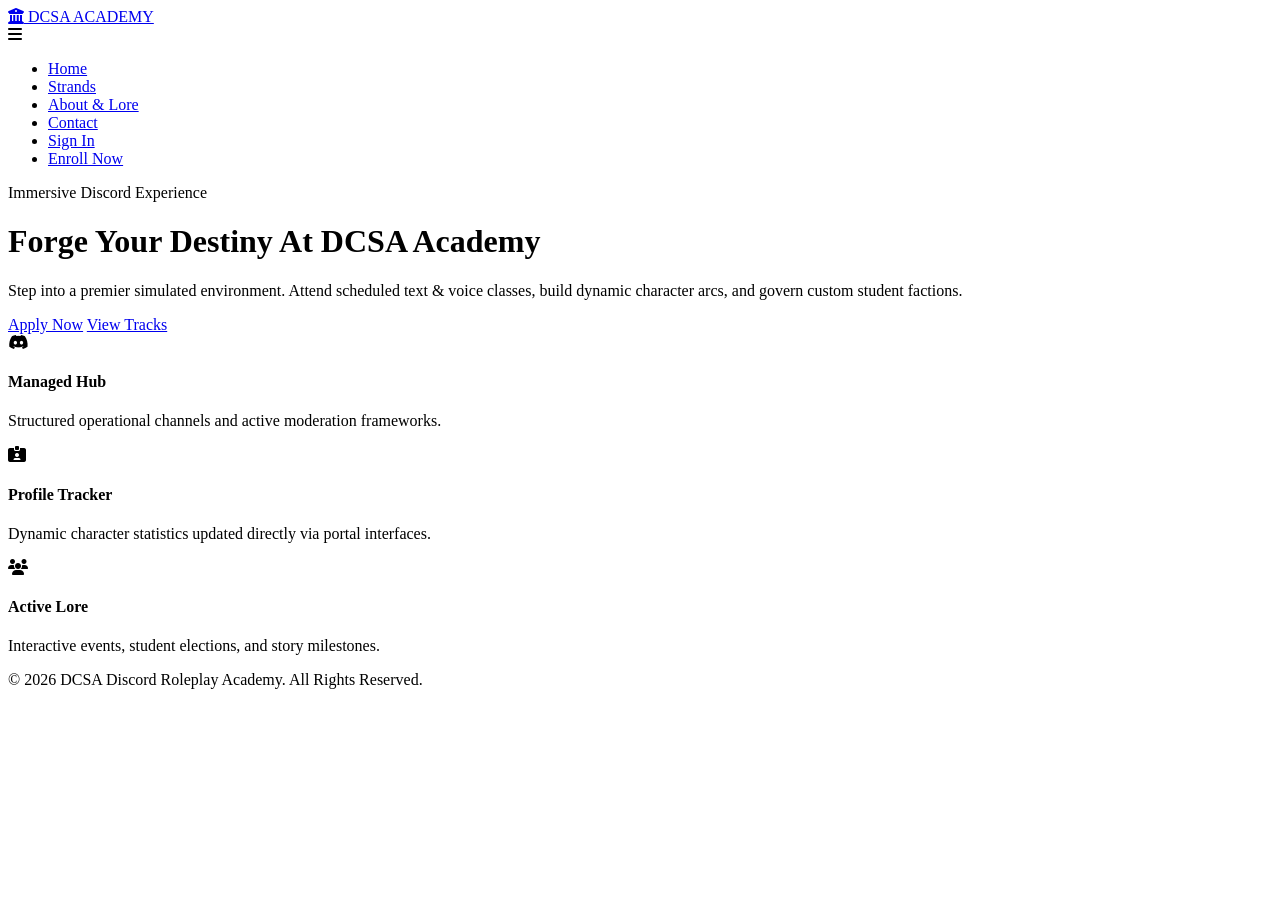
==== index.html @ 33c0f265 "Add files via upload" ====
<!DOCTYPE html>
<html lang="en">
<head>
    <meta charset="UTF-8">
    <meta name="viewport" content="width=device-width, initial-scale=1.0">
    <title>DCSA Academy - Home</title>
    <!-- CSS Dependencies -->
    <link href="https://fonts.googleapis.com/css2?family=Oswald:wght=500;700&family=Poppins:wght=400;500;600;700&display=swap" rel="stylesheet">
    <link rel="stylesheet" href="https://cdnjs.cloudflare.com/ajax/libs/font-awesome/6.4.0/css/all.min.css">
    <link rel="stylesheet" href="css/style.css">
</head>
<body>

    <!-- SHARED NAVIGATION TERMINAL BANNER -->
    <nav class="navbar">
        <a href="index.html" class="nav-logo"><i class="fa-solid fa-building-columns"></i> DCSA ACADEMY</a>
        <div class="menu-toggle" id="menuToggle"><i class="fa-solid fa-bars"></i></div>
        <ul class="nav-links" id="navLinks">
            <li><a href="index.html">Home</a></li>
            <li><a href="strands.html">Strands</a></li>
            <li><a href="about.html">About & Lore</a></li>
            <li><a href="contact.html">Contact</a></li>
            <li><a href="login.html">Sign In</a></li>
            <li><a href="register.html" class="nav-btn">Enroll Now</a></li>
        </ul>
    </nav>

    <!-- CONTENT DISPLAY -->
    <header class="hero-banner">
        <div class="hero-content">
            <div class="hero-badge">Immersive Discord Experience</div>
            <h1 class="hero-title">Forge Your Destiny <span>At DCSA Academy</span></h1>
            <p class="hero-desc">Step into a premier simulated environment. Attend scheduled text & voice classes, build dynamic character arcs, and govern custom student factions.</p>
            <div class="hero-actions">
                <a href="register.html" class="btn-primary">Apply Now</a>
                <a href="strands.html" class="btn-secondary">View Tracks</a>
            </div>
        </div>
    </header>

    <section class="features-strip">
        <div class="feature-item">
            <i class="fa-brands fa-discord"></i>
            <h4>Managed Hub</h4>
            <p>Structured operational channels and active moderation frameworks.</p>
        </div>
        <div class="feature-item">
            <i class="fa-solid fa-id-card-clip"></i>
            <h4>Profile Tracker</h4>
            <p>Dynamic character statistics updated directly via portal interfaces.</p>
        </div>
        <div class="feature-item">
            <i class="fa-solid fa-users"></i>
            <h4>Active Lore</h4>
            <p>Interactive events, student elections, and story milestones.</p>
        </div>
    </section>

    <footer class="global-footer">
        <p>&copy; 2026 DCSA Discord Roleplay Academy. All Rights Reserved.</p>
    </footer>

    <!-- JS Engine -->
    <script src="js/main.js" defer></script>
</body>
</html>
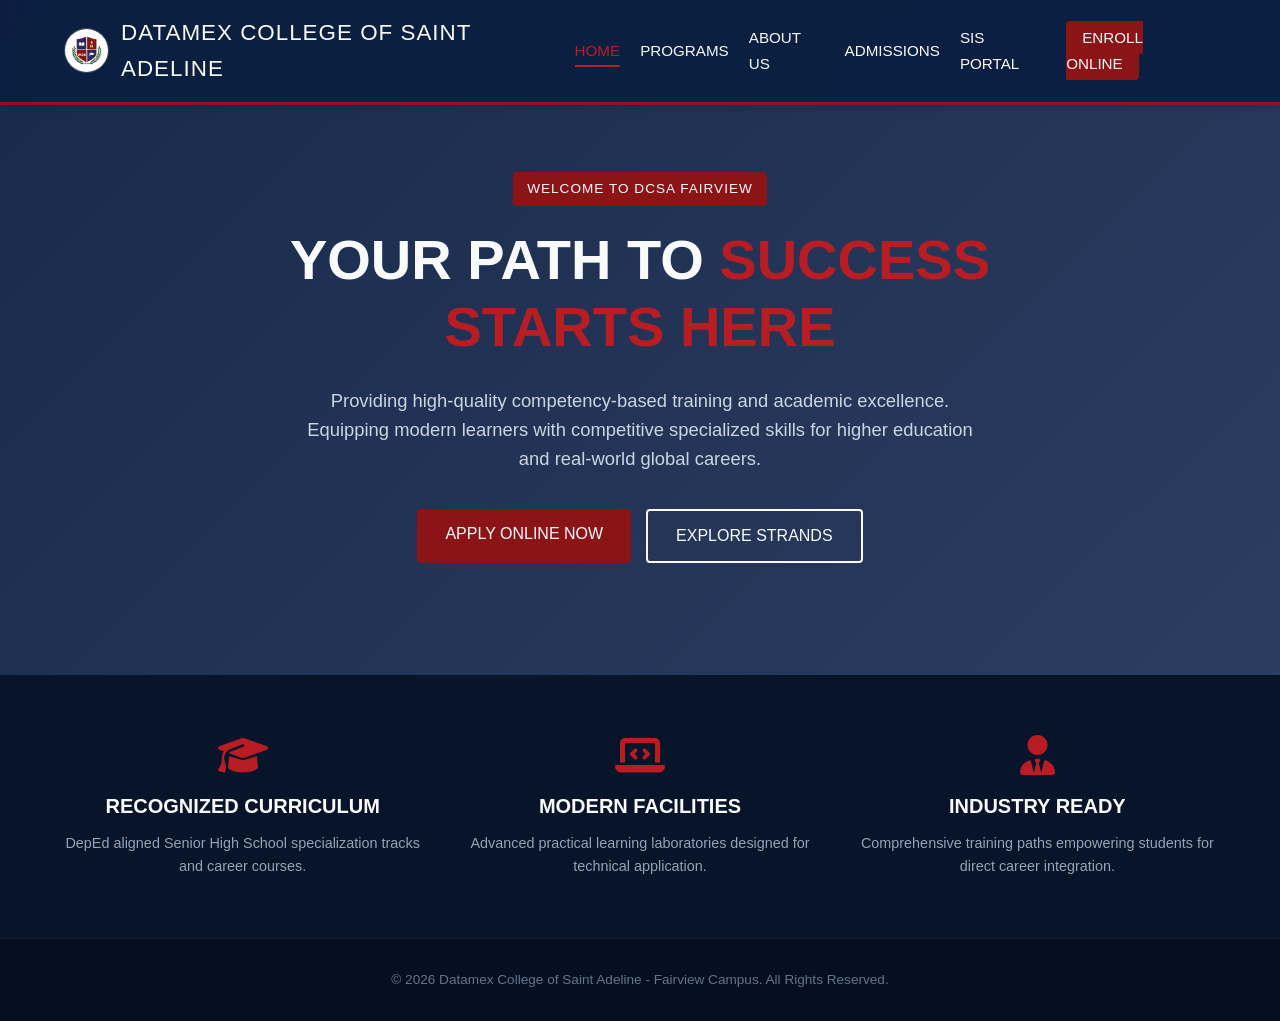
==== commit 8bea51e2: "Add files via upload" ====
--- a/index.html
+++ b/index.html
@@ -3,64 +3,65 @@
 <head>
     <meta charset="UTF-8">
     <meta name="viewport" content="width=device-width, initial-scale=1.0">
-    <title>DCSA Academy - Home</title>
-    <!-- CSS Dependencies -->
+    <title>Datamex College of Saint Adeline - Home</title>
     <link href="https://fonts.googleapis.com/css2?family=Oswald:wght=500;700&family=Poppins:wght=400;500;600;700&display=swap" rel="stylesheet">
     <link rel="stylesheet" href="https://cdnjs.cloudflare.com/ajax/libs/font-awesome/6.4.0/css/all.min.css">
     <link rel="stylesheet" href="css/style.css">
 </head>
 <body>
 
-    <!-- SHARED NAVIGATION TERMINAL BANNER -->
+    <!-- INSTITUTIONAL NAVIGATION HEADER -->
     <nav class="navbar">
-        <a href="index.html" class="nav-logo"><i class="fa-solid fa-building-columns"></i> DCSA ACADEMY</a>
+        <a href="index.html" class="nav-logo">
+            <img src="assets/logo.jpg" alt="Datamex College of Saint Adeline Logo">
+            <span>DATAMEX COLLEGE OF SAINT ADELINE</span>
+        </a>
         <div class="menu-toggle" id="menuToggle"><i class="fa-solid fa-bars"></i></div>
         <ul class="nav-links" id="navLinks">
             <li><a href="index.html">Home</a></li>
-            <li><a href="strands.html">Strands</a></li>
-            <li><a href="about.html">About & Lore</a></li>
-            <li><a href="contact.html">Contact</a></li>
-            <li><a href="login.html">Sign In</a></li>
-            <li><a href="register.html" class="nav-btn">Enroll Now</a></li>
+            <li><a href="strands.html">Programs</a></li>
+            <li><a href="about.html">About Us</a></li>
+            <li><a href="contact.html">Admissions</a></li>
+            <li><a href="login.html">SIS Portal</a></li>
+            <li><a href="register.html" class="nav-btn">Enroll Online</a></li>
         </ul>
     </nav>
 
-    <!-- CONTENT DISPLAY -->
+    <!-- BRANDED LANDING HERO -->
     <header class="hero-banner">
         <div class="hero-content">
-            <div class="hero-badge">Immersive Discord Experience</div>
-            <h1 class="hero-title">Forge Your Destiny <span>At DCSA Academy</span></h1>
-            <p class="hero-desc">Step into a premier simulated environment. Attend scheduled text & voice classes, build dynamic character arcs, and govern custom student factions.</p>
+            <div class="hero-badge">Welcome to DCSA Fairview</div>
+            <h1 class="hero-title">Your Path To <span>Success Starts Here</span></h1>
+            <p class="hero-desc">Providing high-quality competency-based training and academic excellence. Equipping modern learners with competitive specialized skills for higher education and real-world global careers.</p>
             <div class="hero-actions">
-                <a href="register.html" class="btn-primary">Apply Now</a>
-                <a href="strands.html" class="btn-secondary">View Tracks</a>
+                <a href="register.html" class="btn-primary">Apply Online Now</a>
+                <a href="strands.html" class="btn-secondary">Explore Strands</a>
             </div>
         </div>
     </header>
 
     <section class="features-strip">
         <div class="feature-item">
-            <i class="fa-brands fa-discord"></i>
-            <h4>Managed Hub</h4>
-            <p>Structured operational channels and active moderation frameworks.</p>
+            <i class="fa-solid fa-graduation-cap"></i>
+            <h4>Recognized Curriculum</h4>
+            <p>DepEd aligned Senior High School specialization tracks and career courses.</p>
         </div>
         <div class="feature-item">
-            <i class="fa-solid fa-id-card-clip"></i>
-            <h4>Profile Tracker</h4>
-            <p>Dynamic character statistics updated directly via portal interfaces.</p>
+            <i class="fa-solid fa-laptop-code"></i>
+            <h4>Modern Facilities</h4>
+            <p>Advanced practical learning laboratories designed for technical application.</p>
         </div>
         <div class="feature-item">
-            <i class="fa-solid fa-users"></i>
-            <h4>Active Lore</h4>
-            <p>Interactive events, student elections, and story milestones.</p>
+            <i class="fa-solid fa-user-tie"></i>
+            <h4>Industry Ready</h4>
+            <p>Comprehensive training paths empowering students for direct career integration.</p>
         </div>
     </section>
 
     <footer class="global-footer">
-        <p>&copy; 2026 DCSA Discord Roleplay Academy. All Rights Reserved.</p>
+        <p>&copy; 2026 Datamex College of Saint Adeline - Fairview Campus. All Rights Reserved.</p>
     </footer>
 
-    <!-- JS Engine -->
     <script src="js/main.js" defer></script>
 </body>
 </html>
--- a/css/style.css
+++ b/css/style.css
@@ -0,0 +1,950 @@
+/* ==========================================================================
+   1. DESIGN SYSTEM VARIABLES & RESET
+   ========================================================================== */
+:root {
+    --deep-blue: #0c1f42;
+    --crimson-red: #8b1416;
+    --bright-red: #b81d24;
+    --text-dark: #1e293b;
+    --text-light: #f8fafc;
+    --muted-gray: #64748b;
+    --card-bg: #ffffff;
+    --bg-light: #f8fafc;
+    --font-primary: 'Poppins', sans-serif;
+    --font-display: 'Oswald', sans-serif;
+    --transition: all 0.3s cubic-bezier(0.4, 0, 0.2, 1);
+    --shadow: 0 4px 6px -1px rgba(0, 0, 0, 0.1);
+    --shadow-lg: 0 10px 25px -5px rgba(0, 0, 0, 0.1);
+}
+
+* {
+    margin: 0;
+    padding: 0;
+    box-sizing: border-box;
+}
+
+body {
+    font-family: var(--font-primary);
+    background-color: var(--bg-light);
+    color: var(--text-dark);
+    line-height: 1.6;
+    overflow-x: hidden;
+}
+
+/* ==========================================================================
+   2. UNIFORM INSTITUTIONAL NAVBAR
+   ========================================================================== */
+.navbar {
+    position: fixed;
+    top: 0;
+    left: 0;
+    width: 100%;
+    background: rgba(12, 31, 66, 0.98);
+    backdrop-filter: blur(8px);
+    border-bottom: 3px solid var(--crimson-red);
+    padding: 15px 5%;
+    display: flex;
+    justify-content: space-between;
+    align-items: center;
+    z-index: 1000;
+    box-shadow: var(--shadow);
+}
+
+.nav-logo {
+    display: flex;
+    align-items: center;
+    gap: 12px;
+    text-decoration: none;
+    color: var(--text-light);
+    font-family: var(--font-display);
+    font-size: 1.4rem;
+    letter-spacing: 1px;
+}
+
+.nav-logo img {
+    height: 45px;
+    width: 45px;
+    object-fit: contain;
+    border-radius: 50%;
+    border: 1.5px solid rgba(255, 255, 255, 0.2);
+    transition: var(--transition);
+}
+
+.nav-logo:hover img {
+    transform: scale(1.05);
+}
+
+.nav-links {
+    display: flex;
+    list-style: none;
+    gap: 20px;
+    align-items: center;
+}
+
+.nav-links a {
+    text-decoration: none;
+    color: var(--text-light);
+    font-family: var(--font-display);
+    text-transform: uppercase;
+    font-size: 0.95rem;
+    padding: 6px 0;
+    border-bottom: 2px solid transparent;
+    transition: var(--transition);
+}
+
+.nav-links a:hover, 
+.nav-links a.active {
+    color: var(--bright-red);
+    border-bottom-color: var(--bright-red);
+}
+
+.nav-links .nav-btn {
+    background: var(--crimson-red);
+    padding: 8px 16px;
+    border-radius: 4px;
+    border-bottom: none;
+}
+
+.nav-links .nav-btn:hover {
+    background: var(--text-light);
+    color: var(--deep-blue);
+}
+
+.menu-toggle {
+    display: none;
+    color: var(--text-light);
+    font-size: 1.5rem;
+    cursor: pointer;
+}
+
+/* ==========================================================================
+   3. HERO BANNER & HOMEPAGE COMPONENTS
+   ========================================================================== */
+.hero-banner {
+    position: relative;
+    padding: 160px 5% 100px 5%;
+    min-height: 75vh;
+    display: flex;
+    align-items: center;
+    justify-content: center;
+    text-align: center;
+    background: linear-gradient(135deg, rgba(12, 31, 66, 0.95) 0%, rgba(22, 40, 80, 0.9) 100%);
+    color: var(--text-light);
+}
+
+.hero-content {
+    max-width: 850px;
+    width: 100%;
+}
+
+.hero-badge {
+    background: var(--crimson-red);
+    padding: 6px 14px;
+    font-family: var(--font-display);
+    text-transform: uppercase;
+    font-size: 0.85rem;
+    letter-spacing: 1px;
+    border-radius: 4px;
+    display: inline-block;
+    margin-bottom: 20px;
+}
+
+.hero-title {
+    font-family: var(--font-display);
+    font-size: clamp(2.2rem, 5vw, 3.5rem);
+    text-transform: uppercase;
+    line-height: 1.2;
+    margin-bottom: 25px;
+}
+
+.hero-title span {
+    color: var(--bright-red);
+}
+
+.hero-desc {
+    font-size: clamp(1rem, 2vw, 1.15rem);
+    color: #cbd5e1;
+    margin-bottom: 35px;
+    max-width: 700px;
+    margin-left: auto;
+    margin-right: auto;
+}
+
+.hero-actions {
+    display: flex;
+    flex-wrap: wrap;
+    justify-content: center;
+    gap: 15px;
+}
+
+.btn-primary, .btn-secondary {
+    padding: 12px 28px;
+    font-family: var(--font-display);
+    font-size: 1rem;
+    text-transform: uppercase;
+    text-decoration: none;
+    border-radius: 4px;
+    transition: var(--transition);
+    display: inline-block;
+}
+
+.btn-primary {
+    background: var(--crimson-red);
+    color: var(--text-light);
+}
+
+.btn-primary:hover {
+    background: var(--text-light);
+    color: var(--deep-blue);
+}
+
+.btn-secondary {
+    border: 2px solid var(--text-light);
+    color: var(--text-light);
+}
+
+.btn-secondary:hover {
+    background: rgba(255, 255, 255, 0.1);
+}
+
+.features-strip {
+    background: #081429;
+    padding: 60px 5%;
+    display: grid;
+    grid-template-columns: repeat(auto-fit, minmax(260px, 1fr));
+    gap: 40px;
+    text-align: center;
+    color: var(--text-light);
+}
+
+.feature-item i {
+    font-size: 2.5rem;
+    color: var(--bright-red);
+    margin-bottom: 15px;
+}
+
+.feature-item h4 {
+    font-family: var(--font-display);
+    text-transform: uppercase;
+    font-size: 1.25rem;
+    margin-bottom: 10px;
+}
+
+.feature-item p {
+    color: #94a3b8;
+    font-size: 0.9rem;
+}
+
+/* ==========================================================================
+   4. CONTENT PAGE CONTAINERS & ACADEMIC CARDS
+   ========================================================================== */
+.page-container {
+    max-width: 1100px;
+    margin: 0 auto;
+    padding: 140px 5% 60px 5%;
+}
+
+.dark-theme-page {
+    background-color: var(--deep-blue);
+    color: var(--text-light);
+}
+
+.section-header {
+    text-align: center;
+    margin-bottom: 50px;
+}
+
+.section-header h1 {
+    font-family: var(--font-display);
+    font-size: clamp(2.2rem, 4vw, 3rem);
+    text-transform: uppercase;
+    color: var(--deep-blue);
+}
+
+.dark-theme-page .section-header h1 {
+    color: var(--text-light);
+}
+
+.section-header h1 span {
+    color: var(--bright-red);
+}
+
+.section-header p {
+    color: var(--muted-gray);
+    margin-top: 8px;
+    font-size: 1.05rem;
+}
+
+.dark-theme-page .section-header p {
+    color: #cbd5e1;
+}
+
+/* Academic Strands Layout */
+.strands-stack {
+    display: flex;
+    flex-direction: column;
+    gap: 25px;
+}
+
+.strand-card {
+    background: var(--card-bg);
+    border-left: 5px solid var(--deep-blue);
+    padding: 30px;
+    border-radius: 4px;
+    box-shadow: var(--shadow);
+    display: flex;
+    gap: 25px;
+    align-items: flex-start;
+    transition: var(--transition);
+}
+
+.strand-card:hover {
+    transform: translateY(-2px);
+    border-left-color: var(--bright-red);
+    box-shadow: var(--shadow-lg);
+}
+
+.strand-icon-wrapper {
+    font-size: 2.5rem;
+    color: var(--crimson-red);
+    min-width: 60px;
+}
+
+.strand-details h3 {
+    font-family: var(--font-display);
+    font-size: 1.6rem;
+    text-transform: uppercase;
+    color: var(--deep-blue);
+}
+
+.strand-meta {
+    font-size: 0.85rem;
+    font-weight: 600;
+    color: var(--bright-red);
+    text-transform: uppercase;
+    margin-bottom: 8px;
+    letter-spacing: 0.5px;
+}
+
+.strand-details p {
+    color: #475569;
+    font-size: 0.95rem;
+}
+
+/* About Us Layout Profiles */
+.lore-wrapper {
+    max-width: 850px;
+    margin: 0 auto;
+}
+
+.lore-paragraph {
+    margin-bottom: 25px;
+    font-size: 1.1rem;
+    color: #cbd5e1;
+    text-align: justify;
+}
+
+.lore-card {
+    background: rgba(255, 255, 255, 0.05);
+    border-left: 4px solid var(--bright-red);
+    padding: 25px;
+    margin-top: 30px;
+    border-radius: 0 4px 4px 0;
+}
+
+.lore-card h4 {
+    font-family: var(--font-display);
+    text-transform: uppercase;
+    font-size: 1.3rem;
+    margin-bottom: 12px;
+    color: var(--text-light);
+}
+
+.lore-card p {
+    color: #cbd5e1;
+    font-size: 0.95rem;
+}
+
+/* ==========================================================================
+   5. REGISTRATION FORMS & SIS PORTAL INTERFACES
+   ========================================================================== */
+.form-view-wrapper {
+    min-height: 100vh;
+    display: flex;
+    justify-content: center;
+    align-items: center;
+    padding: 120px 5% 60px 5%;
+    background: #f1f5f9;
+}
+
+.form-panel {
+    background: var(--card-bg);
+    width: 100%;
+    max-width: 500px;
+    padding: 40px 35px;
+    border-radius: 6px;
+    box-shadow: var(--shadow-lg);
+    border-top: 6px solid var(--crimson-red);
+}
+
+.form-panel h2 {
+    font-family: var(--font-display);
+    font-size: 2.2rem;
+    text-transform: uppercase;
+    text-align: center;
+    color: var(--deep-blue);
+    margin-bottom: 5px;
+}
+
+.form-panel .panel-sub {
+    font-size: 0.9rem;
+    color: var(--muted-gray);
+    text-align: center;
+    margin-bottom: 30px;
+}
+
+.form-group {
+    margin-bottom: 20px;
+}
+
+.form-group label {
+    display: block;
+    font-family: var(--font-display);
+    text-transform: uppercase;
+    font-size: 0.85rem;
+    margin-bottom: 6px;
+    color: var(--deep-blue);
+    letter-spacing: 0.5px;
+}
+
+.input-container {
+    position: relative;
+}
+
+.input-container i {
+    position: absolute;
+    left: 14px;
+    top: 50%;
+    transform: translateY(-50%);
+    color: var(--muted-gray);
+}
+
+.input-container input, 
+.input-container select, 
+.input-container textarea {
+    width: 100%;
+    padding: 12px 14px 12px 42px;
+    border: 1px solid #cbd5e1;
+    border-radius: 4px;
+    font-family: var(--font-primary);
+    font-size: 0.95rem;
+    outline: none;
+    transition: var(--transition);
+    background-color: #f8fafc;
+}
+
+.input-container textarea {
+    padding-left: 14px;
+    resize: vertical;
+}
+
+.input-container input:focus, 
+.input-container select:focus, 
+.input-container textarea:focus {
+    border-color: var(--crimson-red);
+    box-shadow: 0 0 0 3px rgba(139, 20, 22, 0.15);
+    background-color: #html-white, #fff;
+}
+
+.form-action-btn {
+    width: 100%;
+    padding: 14px;
+    background: var(--deep-blue);
+    color: var(--text-light);
+    border: none;
+    font-family: var(--font-display);
+    font-size: 1.1rem;
+    text-transform: uppercase;
+    border-radius: 4px;
+    cursor: pointer;
+    transition: var(--transition);
+}
+
+.form-action-btn:hover {
+    background: var(--crimson-red);
+}
+
+.panel-footer-links {
+    text-align: center;
+    margin-top: 25px;
+    font-size: 0.9rem;
+    color: var(--muted-gray);
+}
+
+.panel-footer-links a {
+    color: var(--crimson-red);
+    text-decoration: none;
+    font-weight: 600;
+}
+
+.panel-footer-links a:hover {
+    text-decoration: underline;
+}
+
+/* Global Footer */
+.global-footer {
+    background: #060f21;
+    padding: 30px 5%;
+    text-align: center;
+    color: #64748b;
+    font-size: 0.85rem;
+    border-top: 1px solid rgba(255, 255, 255, 0.05);
+}
+
+/* ==========================================================================
+   6. RESPONSIVE ADAPTABILITY QUERIES
+   ========================================================================== */
+@media (max-width: 768px) {
+.menu-toggle {
+    display: none; 
+    color: var(--text-light);
+    cursor: pointer;
+    font-size: 1.8rem;       
+    width: 50px;             
+    height: 50px;            
+    display: flex;           
+    align-items: center;     
+    justify-content: center; 
+    border-radius: 50%;      
+    transition: var(--transition);
+
+    /* --- FIX 1: ENSURE THE BUTTON STAYS IN FRONT OF THE SIDEBAR --- */
+    position: relative;
+    z-index: 1010; 
+    
+    /* Removes the annoying mobile tap highlight box */
+    -webkit-tap-highlight-color: transparent; 
+}
+
+/* --- FIX 2: THE CRITICAL CENTER-TAP SOLUTION --- */
+.menu-toggle i {
+    pointer-events: none; /* Forces the phone to pass the tap straight through the icon to the button */
+}
+
+
+/* Optional: Gives visual feedback when tapped */
+.menu-toggle:active {
+    background: rgba(255, 255, 255, 0.1); 
+}
+
+
+    .nav-links {
+        position: fixed;
+        top: 0;
+        right: 0;
+        width: 280px;
+        height: 100vh;
+        background: var(--deep-blue);
+        border-left: 3px solid var(--crimson-red);
+        flex-direction: column;
+        padding: 100px 30px;
+        gap: 25px;
+        align-items: flex-start;
+        transform: translateX(100%);
+        transition: var(--transition);
+        box-shadow: -5px 0 15px rgba(0, 0, 0, 0.3);
+    }
+
+    .nav-links.active {
+        transform: translateX(0);
+    }
+
+    .nav-links a {
+        width: 100%;
+        font-size: 1.1rem;
+        padding: 8px 0;
+    }
+
+    .nav-links .nav-btn {
+        width: 100%;
+        text-align: center;
+        margin-top: 10px;
+    }
+
+    .strand-card {
+        flex-direction: column;
+        text-align: center;
+        align-items: center;
+    }
+
+    .strand-icon-wrapper {
+        min-width: unset;
+        margin-bottom: 5px;
+    }
+}
+
+@media (max-width: 480px) {
+    .nav-logo span {
+        font-size: 1.1rem;
+    }
+
+    .nav-logo img {
+        height: 38px;
+        width: 38px;
+    }
+
+/* ==========================================================================
+   7. ADVANCED DESKTOP GRID LAYOUT EXTENSIONS
+   ========================================================================== */
+
+/* Split Hero Design */
+.hero-desktop-grid {
+    padding: 160px 8% 100px 8%;
+    min-height: 85vh;
+    display: grid;
+    grid-template-columns: 1.2fr 1fr;
+    gap: 50px;
+    align-items: center;
+    background: linear-gradient(135deg, #091730 0%, #0d234a 100%);
+    color: var(--text-light);
+    position: relative;
+    overflow: hidden;
+}
+
+.hero-left-content {
+    text-align: left;
+}
+
+.hero-left-content .hero-badge {
+    background: var(--crimson-red);
+    display: inline-flex;
+    align-items: center;
+    gap: 8px;
+}
+
+.hero-left-content .hero-title {
+    font-size: 3.8rem;
+    line-height: 1.15;
+    margin-bottom: 20px;
+}
+
+.hero-left-content .hero-desc {
+    margin-left: 0;
+    margin-right: 0;
+    color: #94a3b8;
+    font-size: 1.1rem;
+}
+
+.hero-left-content .hero-actions {
+    justify-content: flex-start;
+}
+
+/* Right Media Visual Frame Box */
+.hero-right-media {
+    display: flex;
+    justify-content: center;
+    align-items: center;
+    position: relative;
+}
+
+.media-frame-wrapper {
+    width: 100%;
+    max-width: 460px;
+    height: 400px;
+    background: rgba(255, 255, 255, 0.03);
+    border: 1px solid rgba(255, 255, 255, 0.1);
+    border-radius: 12px;
+    position: relative;
+    box-shadow: var(--shadow-lg);
+}
+
+/* Fallback stylized block if image is not found */
+.media-frame-wrapper::before {
+    content: "\f19c";
+    font-family: "Font Awesome 6 Free";
+    font-weight: 900;
+    position: absolute;
+    font-size: 5rem;
+    color: rgba(255, 255, 255, 0.05);
+    top: 40%;
+    left: 50%;
+    transform: translate(-50%, -50%);
+}
+
+.media-frame-wrapper img {
+    width: 100%;
+    height: 100%;
+    object-fit: cover;
+    border-radius: 11px;
+}
+
+.media-overlay-card {
+    position: absolute;
+    bottom: -20px;
+    left: -20px;
+    background: var(--card-bg);
+    color: var(--text-dark);
+    padding: 15px 25px;
+    border-radius: 8px;
+    box-shadow: var(--shadow-lg);
+    display: flex;
+    align-items: center;
+    gap: 15px;
+    border-left: 4px solid var(--bright-red);
+}
+
+.media-overlay-card i {
+    font-size: 1.8rem;
+    color: var(--deep-blue);
+}
+
+.media-overlay-card h5 {
+    font-family: var(--font-display);
+    font-size: 1.1rem;
+    text-transform: uppercase;
+}
+
+.media-overlay-card p {
+    font-size: 0.8rem;
+    color: var(--muted-gray);
+}
+
+/* Upgrade Features Strip Item layouts */
+.features-strip {
+    padding: 50px 8%;
+}
+
+.feature-item {
+    display: flex;
+    flex-direction: column;
+    align-items: center;
+    padding: 15px;
+}
+
+.feature-icon-box {
+    width: 65px;
+    height: 65px;
+    background: rgba(184, 29, 36, 0.1);
+    border-radius: 8px;
+    display: flex;
+    align-items: center;
+    justify-content: center;
+    margin-bottom: 20px;
+    transition: var(--transition);
+}
+
+.feature-item:hover .feature-icon-box {
+    background: var(--bright-red);
+}
+
+.feature-item:hover .feature-icon-box i {
+    color: var(--text-light);
+}
+
+.feature-icon-box i {
+    font-size: 1.8rem;
+    color: var(--bright-red);
+    margin-bottom: 0;
+}
+
+/* Announcements Layout Section */
+.desktop-content-section {
+    padding: 90px 8%;
+    background-color: #ffffff;
+}
+
+.desktop-section-header {
+    text-align: center;
+    margin-bottom: 55px;
+}
+
+.desktop-section-header h2 {
+    font-family: var(--font-display);
+    font-size: 2.5rem;
+    text-transform: uppercase;
+    color: var(--deep-blue);
+}
+
+.desktop-section-header h2 span {
+    color: var(--bright-red);
+}
+
+.announcements-grid {
+    display: grid;
+    grid-template-columns: repeat(3, 1fr);
+    gap: 30px;
+    max-width: 1200px;
+    margin: 0 auto;
+}
+
+.news-card {
+    background: var(--bg-light);
+    padding: 30px;
+    border-radius: 6px;
+    border-top: 3px solid #cbd5e1;
+    transition: var(--transition);
+}
+
+.news-card:hover {
+    transform: translateY(-4px);
+    border-top-color: var(--deep-blue);
+    box-shadow: var(--shadow);
+}
+
+.news-date {
+    font-size: 0.8rem;
+    font-weight: 700;
+    color: var(--bright-red);
+    margin-bottom: 10px;
+}
+
+.news-card h3 {
+    font-family: var(--font-display);
+    font-size: 1.3rem;
+    text-transform: uppercase;
+    color: var(--deep-blue);
+    margin-bottom: 12px;
+}
+
+.news-card p {
+    font-size: 0.9rem;
+    color: #475569;
+    margin-bottom: 20px;
+}
+
+.news-link {
+    text-decoration: none;
+    font-size: 0.85rem;
+    font-weight: 600;
+    color: var(--deep-blue);
+    display: inline-flex;
+    align-items: center;
+    gap: 5px;
+    transition: var(--transition);
+}
+
+.news-link:hover {
+    color: var(--bright-red);
+}
+
+/* Structured Desktop Corporate Footer */
+.desktop-structured-footer {
+    background: #091324;
+    color: #94a3b8;
+    border-top: 4px solid var(--crimson-red);
+}
+
+.footer-grid-container {
+    max-width: 1200px;
+    margin: 0 auto;
+    padding: 70px 8% 50px 8%;
+    display: grid;
+    grid-template-columns: 1.5fr 1fr 1fr 1.2fr;
+    gap: 40px;
+}
+
+.footer-logo-block {
+    display: flex;
+    align-items: center;
+    gap: 12px;
+    font-family: var(--font-display);
+    font-size: 1.4rem;
+    color: var(--text-light);
+    margin-bottom: 18px;
+}
+
+.footer-logo-block img {
+    height: 40px;
+    width: 40px;
+}
+
+.footer-brand-desc {
+    font-size: 0.85rem;
+    line-height: 1.6;
+    margin-bottom: 20px;
+}
+
+.footer-socials {
+    display: flex;
+    gap: 12px;
+}
+
+.footer-socials a {
+    width: 36px;
+    height: 36px;
+    background: rgba(255, 255, 255, 0.05);
+    color: var(--text-light);
+    display: flex;
+    align-items: center;
+    justify-content: center;
+    border-radius: 4px;
+    font-size: 1rem;
+    transition: var(--transition);
+}
+
+.footer-socials a:hover {
+    background: var(--bright-red);
+}
+
+.footer-grid-container h4 {
+    font-family: var(--font-display);
+    text-transform: uppercase;
+    font-size: 1.1rem;
+    color: var(--text-light);
+    margin-bottom: 20px;
+    letter-spacing: 0.5px;
+}
+
+.footer-col-links ul {
+    list-style: none;
+}
+
+.footer-col-links ul li {
+    margin-bottom: 10px;
+}
+
+.footer-col-links ul li a {
+    text-decoration: none;
+    color: #94a3b8;
+    font-size: 0.9rem;
+    transition: var(--transition);
+}
+
+.footer-col-links ul li a:hover {
+    color: var(--text-light);
+    padding-left: 4px;
+}
+
+.footer-col-contact p {
+    font-size: 0.85rem;
+    margin-bottom: 12px;
+    display: flex;
+    align-items: flex-start;
+    gap: 10px;
+}
+
+.footer-col-contact p i {
+    color: var(--bright-red);
+    margin-top: 4px;
+}
+
+.footer-copyright-bar {
+    background: #050b14;
+    padding: 25px 8%;
+    text-align: center;
+    font-size: 0.8rem;
+    border-top: 1px solid rgba(255, 255, 255, 0.05);
+}
+
+/* ==========================================================================
+   8. DYNAMIC RESPONSIVE BREAKDOWN REVERSALS
+   ========================================================================== */
+@media (max-width: 992px) {
+    .hero-desktop-grid {
+        grid-template-columns: 1fr;
+        text-align: center;
+        padding-top: 140px;
+    }
+    .hero-left-content { text-align: center; }
+    .hero-left-content .hero-actions { justify-content: center; }
+    .hero-right-media { display: none; } /* Hide structural g
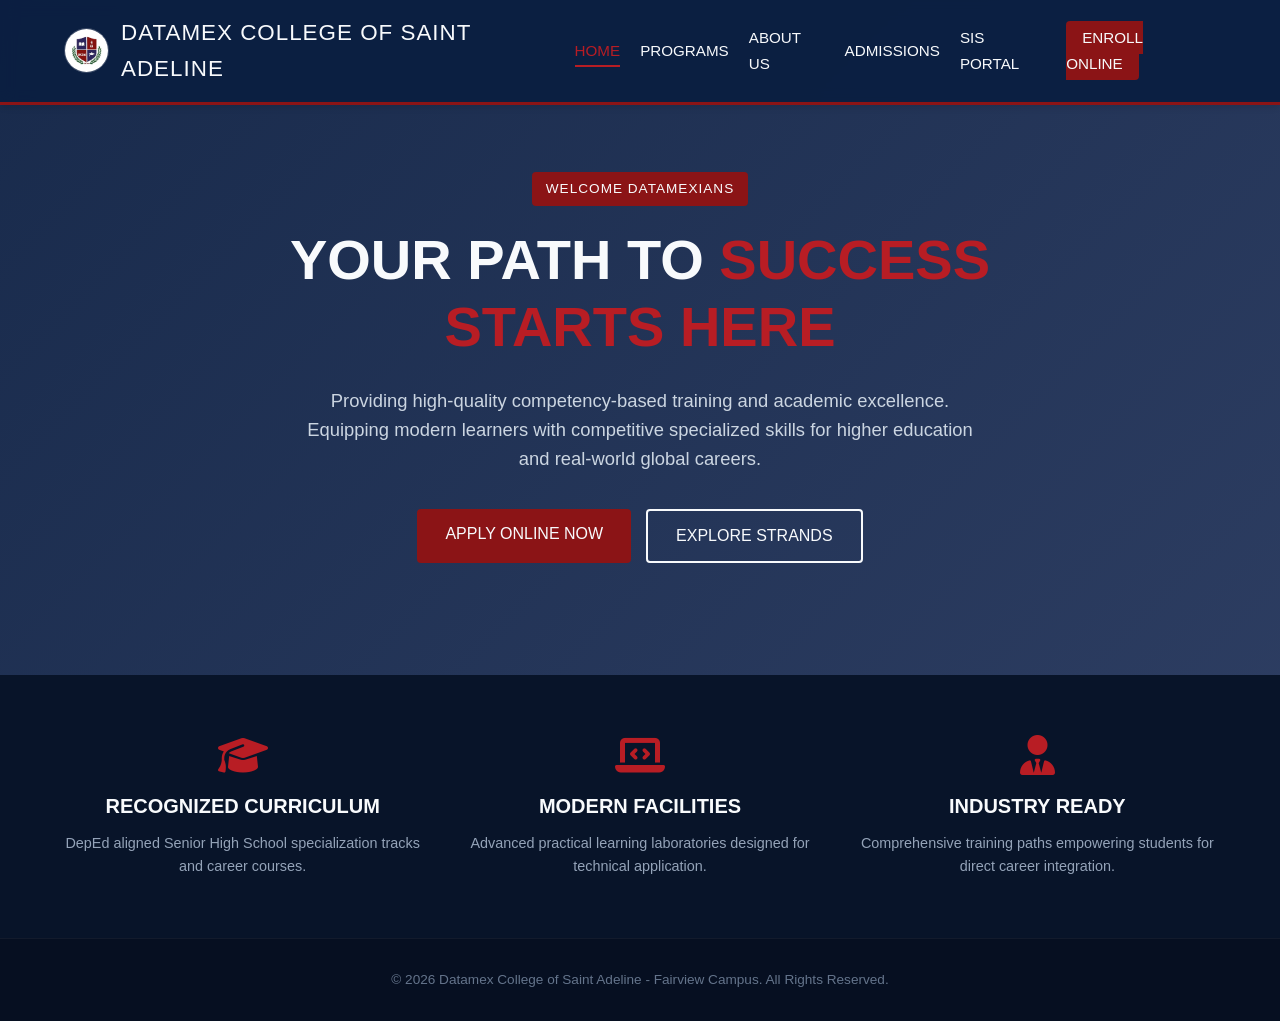
==== commit 5a83e87d: "Add files via upload" ====
--- a/index.html
+++ b/index.html
@@ -1,67 +1,68 @@
-<!DOCTYPE html>
-<html lang="en">
-<head>
-    <meta charset="UTF-8">
-    <meta name="viewport" content="width=device-width, initial-scale=1.0">
-    <title>Datamex College of Saint Adeline - Home</title>
-    <link href="https://fonts.googleapis.com/css2?family=Oswald:wght=500;700&family=Poppins:wght=400;500;600;700&display=swap" rel="stylesheet">
-    <link rel="stylesheet" href="https://cdnjs.cloudflare.com/ajax/libs/font-awesome/6.4.0/css/all.min.css">
-    <link rel="stylesheet" href="css/style.css">
-</head>
-<body>
-
-    <!-- INSTITUTIONAL NAVIGATION HEADER -->
-    <nav class="navbar">
-        <a href="index.html" class="nav-logo">
-            <img src="assets/logo.jpg" alt="Datamex College of Saint Adeline Logo">
-            <span>DATAMEX COLLEGE OF SAINT ADELINE</span>
-        </a>
-        <div class="menu-toggle" id="menuToggle"><i class="fa-solid fa-bars"></i></div>
-        <ul class="nav-links" id="navLinks">
-            <li><a href="index.html">Home</a></li>
-            <li><a href="strands.html">Programs</a></li>
-            <li><a href="about.html">About Us</a></li>
-            <li><a href="contact.html">Admissions</a></li>
-            <li><a href="login.html">SIS Portal</a></li>
-            <li><a href="register.html" class="nav-btn">Enroll Online</a></li>
-        </ul>
-    </nav>
-
-    <!-- BRANDED LANDING HERO -->
-    <header class="hero-banner">
-        <div class="hero-content">
-            <div class="hero-badge">Welcome to DCSA Fairview</div>
-            <h1 class="hero-title">Your Path To <span>Success Starts Here</span></h1>
-            <p class="hero-desc">Providing high-quality competency-based training and academic excellence. Equipping modern learners with competitive specialized skills for higher education and real-world global careers.</p>
-            <div class="hero-actions">
-                <a href="register.html" class="btn-primary">Apply Online Now</a>
-                <a href="strands.html" class="btn-secondary">Explore Strands</a>
-            </div>
-        </div>
-    </header>
-
-    <section class="features-strip">
-        <div class="feature-item">
-            <i class="fa-solid fa-graduation-cap"></i>
-            <h4>Recognized Curriculum</h4>
-            <p>DepEd aligned Senior High School specialization tracks and career courses.</p>
-        </div>
-        <div class="feature-item">
-            <i class="fa-solid fa-laptop-code"></i>
-            <h4>Modern Facilities</h4>
-            <p>Advanced practical learning laboratories designed for technical application.</p>
-        </div>
-        <div class="feature-item">
-            <i class="fa-solid fa-user-tie"></i>
-            <h4>Industry Ready</h4>
-            <p>Comprehensive training paths empowering students for direct career integration.</p>
-        </div>
-    </section>
-
-    <footer class="global-footer">
-        <p>&copy; 2026 Datamex College of Saint Adeline - Fairview Campus. All Rights Reserved.</p>
-    </footer>
-
-    <script src="js/main.js" defer></script>
-</body>
-</html>
+<!DOCTYPE html>
+<html lang="en">
+<head>
+    <meta charset="UTF-8">
+    <meta name="viewport" content="width=device-width, initial-scale=1.0">
+    <title>Datamex College of Saint Adeline - Home</title>
+    <link href="https://fonts.googleapis.com/css2?family=Oswald:wght=500;700&family=Poppins:wght=400;500;600;700&display=swap" rel="stylesheet">
+    <link rel="stylesheet" href="https://cdnjs.cloudflare.com/ajax/libs/font-awesome/6.4.0/css/all.min.css">
+    <link rel="stylesheet" href="css/style.css">
+    <link rel="icon" type="image/x-icon" href="assets/round-logo.png">
+</head>
+<body>
+
+    <!-- INSTITUTIONAL NAVIGATION HEADER -->
+    <nav class="navbar">
+        <a href="index.html" class="nav-logo">
+            <img src="assets/logo.jpg" alt="Datamex College of Saint Adeline Logo">
+            <span>DATAMEX COLLEGE OF SAINT ADELINE</span>
+        </a>
+        <div class="menu-toggle" id="menuToggle"><i class="fa-solid fa-bars"></i></div>
+        <ul class="nav-links" id="navLinks">
+            <li><a href="index.html">Home</a></li>
+            <li><a href="strands.html">Programs</a></li>
+            <li><a href="about.html">About Us</a></li>
+            <li><a href="contact.html">Admissions</a></li>
+            <li><a href="login.html">SIS Portal</a></li>
+            <li><a href="register.html" class="nav-btn">Enroll Online</a></li>
+        </ul>
+    </nav>
+
+    <!-- BRANDED LANDING HERO -->
+    <header class="hero-banner">
+        <div class="hero-content">
+            <div class="hero-badge">Welcome Datamexians</div>
+            <h1 class="hero-title">Your Path To <span>Success Starts Here</span></h1>
+            <p class="hero-desc">Providing high-quality competency-based training and academic excellence. Equipping modern learners with competitive specialized skills for higher education and real-world global careers.</p>
+            <div class="hero-actions">
+                <a href="register.html" class="btn-primary">Apply Online Now</a>
+                <a href="strands.html" class="btn-secondary">Explore Strands</a>
+            </div>
+        </div>
+    </header>
+
+    <section class="features-strip">
+        <div class="feature-item">
+            <i class="fa-solid fa-graduation-cap"></i>
+            <h4>Recognized Curriculum</h4>
+            <p>DepEd aligned Senior High School specialization tracks and career courses.</p>
+        </div>
+        <div class="feature-item">
+            <i class="fa-solid fa-laptop-code"></i>
+            <h4>Modern Facilities</h4>
+            <p>Advanced practical learning laboratories designed for technical application.</p>
+        </div>
+        <div class="feature-item">
+            <i class="fa-solid fa-user-tie"></i>
+            <h4>Industry Ready</h4>
+            <p>Comprehensive training paths empowering students for direct career integration.</p>
+        </div>
+    </section>
+
+    <footer class="global-footer">
+        <p>&copy; 2026 Datamex College of Saint Adeline - Fairview Campus. All Rights Reserved.</p>
+    </footer>
+
+    <script src="js/main.js" defer></script>
+</body>
+</html>
--- a/css/style.css
+++ b/css/style.css
@@ -1,950 +1,950 @@
-/* ==========================================================================
-   1. DESIGN SYSTEM VARIABLES & RESET
-   ========================================================================== */
-:root {
-    --deep-blue: #0c1f42;
-    --crimson-red: #8b1416;
-    --bright-red: #b81d24;
-    --text-dark: #1e293b;
-    --text-light: #f8fafc;
-    --muted-gray: #64748b;
-    --card-bg: #ffffff;
-    --bg-light: #f8fafc;
-    --font-primary: 'Poppins', sans-serif;
-    --font-display: 'Oswald', sans-serif;
-    --transition: all 0.3s cubic-bezier(0.4, 0, 0.2, 1);
-    --shadow: 0 4px 6px -1px rgba(0, 0, 0, 0.1);
-    --shadow-lg: 0 10px 25px -5px rgba(0, 0, 0, 0.1);
-}
-
-* {
-    margin: 0;
-    padding: 0;
-    box-sizing: border-box;
-}
-
-body {
-    font-family: var(--font-primary);
-    background-color: var(--bg-light);
-    color: var(--text-dark);
-    line-height: 1.6;
-    overflow-x: hidden;
-}
-
-/* ==========================================================================
-   2. UNIFORM INSTITUTIONAL NAVBAR
-   ========================================================================== */
-.navbar {
-    position: fixed;
-    top: 0;
-    left: 0;
-    width: 100%;
-    background: rgba(12, 31, 66, 0.98);
-    backdrop-filter: blur(8px);
-    border-bottom: 3px solid var(--crimson-red);
-    padding: 15px 5%;
-    display: flex;
-    justify-content: space-between;
-    align-items: center;
-    z-index: 1000;
-    box-shadow: var(--shadow);
-}
-
-.nav-logo {
-    display: flex;
-    align-items: center;
-    gap: 12px;
-    text-decoration: none;
-    color: var(--text-light);
-    font-family: var(--font-display);
-    font-size: 1.4rem;
-    letter-spacing: 1px;
-}
-
-.nav-logo img {
-    height: 45px;
-    width: 45px;
-    object-fit: contain;
-    border-radius: 50%;
-    border: 1.5px solid rgba(255, 255, 255, 0.2);
-    transition: var(--transition);
-}
-
-.nav-logo:hover img {
-    transform: scale(1.05);
-}
-
-.nav-links {
-    display: flex;
-    list-style: none;
-    gap: 20px;
-    align-items: center;
-}
-
-.nav-links a {
-    text-decoration: none;
-    color: var(--text-light);
-    font-family: var(--font-display);
-    text-transform: uppercase;
-    font-size: 0.95rem;
-    padding: 6px 0;
-    border-bottom: 2px solid transparent;
-    transition: var(--transition);
-}
-
-.nav-links a:hover, 
-.nav-links a.active {
-    color: var(--bright-red);
-    border-bottom-color: var(--bright-red);
-}
-
-.nav-links .nav-btn {
-    background: var(--crimson-red);
-    padding: 8px 16px;
-    border-radius: 4px;
-    border-bottom: none;
-}
-
-.nav-links .nav-btn:hover {
-    background: var(--text-light);
-    color: var(--deep-blue);
-}
-
-.menu-toggle {
-    display: none;
-    color: var(--text-light);
-    font-size: 1.5rem;
-    cursor: pointer;
-}
-
-/* ==========================================================================
-   3. HERO BANNER & HOMEPAGE COMPONENTS
-   ========================================================================== */
-.hero-banner {
-    position: relative;
-    padding: 160px 5% 100px 5%;
-    min-height: 75vh;
-    display: flex;
-    align-items: center;
-    justify-content: center;
-    text-align: center;
-    background: linear-gradient(135deg, rgba(12, 31, 66, 0.95) 0%, rgba(22, 40, 80, 0.9) 100%);
-    color: var(--text-light);
-}
-
-.hero-content {
-    max-width: 850px;
-    width: 100%;
-}
-
-.hero-badge {
-    background: var(--crimson-red);
-    padding: 6px 14px;
-    font-family: var(--font-display);
-    text-transform: uppercase;
-    font-size: 0.85rem;
-    letter-spacing: 1px;
-    border-radius: 4px;
-    display: inline-block;
-    margin-bottom: 20px;
-}
-
-.hero-title {
-    font-family: var(--font-display);
-    font-size: clamp(2.2rem, 5vw, 3.5rem);
-    text-transform: uppercase;
-    line-height: 1.2;
-    margin-bottom: 25px;
-}
-
-.hero-title span {
-    color: var(--bright-red);
-}
-
-.hero-desc {
-    font-size: clamp(1rem, 2vw, 1.15rem);
-    color: #cbd5e1;
-    margin-bottom: 35px;
-    max-width: 700px;
-    margin-left: auto;
-    margin-right: auto;
-}
-
-.hero-actions {
-    display: flex;
-    flex-wrap: wrap;
-    justify-content: center;
-    gap: 15px;
-}
-
-.btn-primary, .btn-secondary {
-    padding: 12px 28px;
-    font-family: var(--font-display);
-    font-size: 1rem;
-    text-transform: uppercase;
-    text-decoration: none;
-    border-radius: 4px;
-    transition: var(--transition);
-    display: inline-block;
-}
-
-.btn-primary {
-    background: var(--crimson-red);
-    color: var(--text-light);
-}
-
-.btn-primary:hover {
-    background: var(--text-light);
-    color: var(--deep-blue);
-}
-
-.btn-secondary {
-    border: 2px solid var(--text-light);
-    color: var(--text-light);
-}
-
-.btn-secondary:hover {
-    background: rgba(255, 255, 255, 0.1);
-}
-
-.features-strip {
-    background: #081429;
-    padding: 60px 5%;
-    display: grid;
-    grid-template-columns: repeat(auto-fit, minmax(260px, 1fr));
-    gap: 40px;
-    text-align: center;
-    color: var(--text-light);
-}
-
-.feature-item i {
-    font-size: 2.5rem;
-    color: var(--bright-red);
-    margin-bottom: 15px;
-}
-
-.feature-item h4 {
-    font-family: var(--font-display);
-    text-transform: uppercase;
-    font-size: 1.25rem;
-    margin-bottom: 10px;
-}
-
-.feature-item p {
-    color: #94a3b8;
-    font-size: 0.9rem;
-}
-
-/* ==========================================================================
-   4. CONTENT PAGE CONTAINERS & ACADEMIC CARDS
-   ========================================================================== */
-.page-container {
-    max-width: 1100px;
-    margin: 0 auto;
-    padding: 140px 5% 60px 5%;
-}
-
-.dark-theme-page {
-    background-color: var(--deep-blue);
-    color: var(--text-light);
-}
-
-.section-header {
-    text-align: center;
-    margin-bottom: 50px;
-}
-
-.section-header h1 {
-    font-family: var(--font-display);
-    font-size: clamp(2.2rem, 4vw, 3rem);
-    text-transform: uppercase;
-    color: var(--deep-blue);
-}
-
-.dark-theme-page .section-header h1 {
-    color: var(--text-light);
-}
-
-.section-header h1 span {
-    color: var(--bright-red);
-}
-
-.section-header p {
-    color: var(--muted-gray);
-    margin-top: 8px;
-    font-size: 1.05rem;
-}
-
-.dark-theme-page .section-header p {
-    color: #cbd5e1;
-}
-
-/* Academic Strands Layout */
-.strands-stack {
-    display: flex;
-    flex-direction: column;
-    gap: 25px;
-}
-
-.strand-card {
-    background: var(--card-bg);
-    border-left: 5px solid var(--deep-blue);
-    padding: 30px;
-    border-radius: 4px;
-    box-shadow: var(--shadow);
-    display: flex;
-    gap: 25px;
-    align-items: flex-start;
-    transition: var(--transition);
-}
-
-.strand-card:hover {
-    transform: translateY(-2px);
-    border-left-color: var(--bright-red);
-    box-shadow: var(--shadow-lg);
-}
-
-.strand-icon-wrapper {
-    font-size: 2.5rem;
-    color: var(--crimson-red);
-    min-width: 60px;
-}
-
-.strand-details h3 {
-    font-family: var(--font-display);
-    font-size: 1.6rem;
-    text-transform: uppercase;
-    color: var(--deep-blue);
-}
-
-.strand-meta {
-    font-size: 0.85rem;
-    font-weight: 600;
-    color: var(--bright-red);
-    text-transform: uppercase;
-    margin-bottom: 8px;
-    letter-spacing: 0.5px;
-}
-
-.strand-details p {
-    color: #475569;
-    font-size: 0.95rem;
-}
-
-/* About Us Layout Profiles */
-.lore-wrapper {
-    max-width: 850px;
-    margin: 0 auto;
-}
-
-.lore-paragraph {
-    margin-bottom: 25px;
-    font-size: 1.1rem;
-    color: #cbd5e1;
-    text-align: justify;
-}
-
-.lore-card {
-    background: rgba(255, 255, 255, 0.05);
-    border-left: 4px solid var(--bright-red);
-    padding: 25px;
-    margin-top: 30px;
-    border-radius: 0 4px 4px 0;
-}
-
-.lore-card h4 {
-    font-family: var(--font-display);
-    text-transform: uppercase;
-    font-size: 1.3rem;
-    margin-bottom: 12px;
-    color: var(--text-light);
-}
-
-.lore-card p {
-    color: #cbd5e1;
-    font-size: 0.95rem;
-}
-
-/* ==========================================================================
-   5. REGISTRATION FORMS & SIS PORTAL INTERFACES
-   ========================================================================== */
-.form-view-wrapper {
-    min-height: 100vh;
-    display: flex;
-    justify-content: center;
-    align-items: center;
-    padding: 120px 5% 60px 5%;
-    background: #f1f5f9;
-}
-
-.form-panel {
-    background: var(--card-bg);
-    width: 100%;
-    max-width: 500px;
-    padding: 40px 35px;
-    border-radius: 6px;
-    box-shadow: var(--shadow-lg);
-    border-top: 6px solid var(--crimson-red);
-}
-
-.form-panel h2 {
-    font-family: var(--font-display);
-    font-size: 2.2rem;
-    text-transform: uppercase;
-    text-align: center;
-    color: var(--deep-blue);
-    margin-bottom: 5px;
-}
-
-.form-panel .panel-sub {
-    font-size: 0.9rem;
-    color: var(--muted-gray);
-    text-align: center;
-    margin-bottom: 30px;
-}
-
-.form-group {
-    margin-bottom: 20px;
-}
-
-.form-group label {
-    display: block;
-    font-family: var(--font-display);
-    text-transform: uppercase;
-    font-size: 0.85rem;
-    margin-bottom: 6px;
-    color: var(--deep-blue);
-    letter-spacing: 0.5px;
-}
-
-.input-container {
-    position: relative;
-}
-
-.input-container i {
-    position: absolute;
-    left: 14px;
-    top: 50%;
-    transform: translateY(-50%);
-    color: var(--muted-gray);
-}
-
-.input-container input, 
-.input-container select, 
-.input-container textarea {
-    width: 100%;
-    padding: 12px 14px 12px 42px;
-    border: 1px solid #cbd5e1;
-    border-radius: 4px;
-    font-family: var(--font-primary);
-    font-size: 0.95rem;
-    outline: none;
-    transition: var(--transition);
-    background-color: #f8fafc;
-}
-
-.input-container textarea {
-    padding-left: 14px;
-    resize: vertical;
-}
-
-.input-container input:focus, 
-.input-container select:focus, 
-.input-container textarea:focus {
-    border-color: var(--crimson-red);
-    box-shadow: 0 0 0 3px rgba(139, 20, 22, 0.15);
-    background-color: #html-white, #fff;
-}
-
-.form-action-btn {
-    width: 100%;
-    padding: 14px;
-    background: var(--deep-blue);
-    color: var(--text-light);
-    border: none;
-    font-family: var(--font-display);
-    font-size: 1.1rem;
-    text-transform: uppercase;
-    border-radius: 4px;
-    cursor: pointer;
-    transition: var(--transition);
-}
-
-.form-action-btn:hover {
-    background: var(--crimson-red);
-}
-
-.panel-footer-links {
-    text-align: center;
-    margin-top: 25px;
-    font-size: 0.9rem;
-    color: var(--muted-gray);
-}
-
-.panel-footer-links a {
-    color: var(--crimson-red);
-    text-decoration: none;
-    font-weight: 600;
-}
-
-.panel-footer-links a:hover {
-    text-decoration: underline;
-}
-
-/* Global Footer */
-.global-footer {
-    background: #060f21;
-    padding: 30px 5%;
-    text-align: center;
-    color: #64748b;
-    font-size: 0.85rem;
-    border-top: 1px solid rgba(255, 255, 255, 0.05);
-}
-
-/* ==========================================================================
-   6. RESPONSIVE ADAPTABILITY QUERIES
-   ========================================================================== */
-@media (max-width: 768px) {
-.menu-toggle {
-    display: none; 
-    color: var(--text-light);
-    cursor: pointer;
-    font-size: 1.8rem;       
-    width: 50px;             
-    height: 50px;            
-    display: flex;           
-    align-items: center;     
-    justify-content: center; 
-    border-radius: 50%;      
-    transition: var(--transition);
-
-    /* --- FIX 1: ENSURE THE BUTTON STAYS IN FRONT OF THE SIDEBAR --- */
-    position: relative;
-    z-index: 1010; 
-    
-    /* Removes the annoying mobile tap highlight box */
-    -webkit-tap-highlight-color: transparent; 
-}
-
-/* --- FIX 2: THE CRITICAL CENTER-TAP SOLUTION --- */
-.menu-toggle i {
-    pointer-events: none; /* Forces the phone to pass the tap straight through the icon to the button */
-}
-
-
-/* Optional: Gives visual feedback when tapped */
-.menu-toggle:active {
-    background: rgba(255, 255, 255, 0.1); 
-}
-
-
-    .nav-links {
-        position: fixed;
-        top: 0;
-        right: 0;
-        width: 280px;
-        height: 100vh;
-        background: var(--deep-blue);
-        border-left: 3px solid var(--crimson-red);
-        flex-direction: column;
-        padding: 100px 30px;
-        gap: 25px;
-        align-items: flex-start;
-        transform: translateX(100%);
-        transition: var(--transition);
-        box-shadow: -5px 0 15px rgba(0, 0, 0, 0.3);
-    }
-
-    .nav-links.active {
-        transform: translateX(0);
-    }
-
-    .nav-links a {
-        width: 100%;
-        font-size: 1.1rem;
-        padding: 8px 0;
-    }
-
-    .nav-links .nav-btn {
-        width: 100%;
-        text-align: center;
-        margin-top: 10px;
-    }
-
-    .strand-card {
-        flex-direction: column;
-        text-align: center;
-        align-items: center;
-    }
-
-    .strand-icon-wrapper {
-        min-width: unset;
-        margin-bottom: 5px;
-    }
-}
-
-@media (max-width: 480px) {
-    .nav-logo span {
-        font-size: 1.1rem;
-    }
-
-    .nav-logo img {
-        height: 38px;
-        width: 38px;
-    }
-
-/* ==========================================================================
-   7. ADVANCED DESKTOP GRID LAYOUT EXTENSIONS
-   ========================================================================== */
-
-/* Split Hero Design */
-.hero-desktop-grid {
-    padding: 160px 8% 100px 8%;
-    min-height: 85vh;
-    display: grid;
-    grid-template-columns: 1.2fr 1fr;
-    gap: 50px;
-    align-items: center;
-    background: linear-gradient(135deg, #091730 0%, #0d234a 100%);
-    color: var(--text-light);
-    position: relative;
-    overflow: hidden;
-}
-
-.hero-left-content {
-    text-align: left;
-}
-
-.hero-left-content .hero-badge {
-    background: var(--crimson-red);
-    display: inline-flex;
-    align-items: center;
-    gap: 8px;
-}
-
-.hero-left-content .hero-title {
-    font-size: 3.8rem;
-    line-height: 1.15;
-    margin-bottom: 20px;
-}
-
-.hero-left-content .hero-desc {
-    margin-left: 0;
-    margin-right: 0;
-    color: #94a3b8;
-    font-size: 1.1rem;
-}
-
-.hero-left-content .hero-actions {
-    justify-content: flex-start;
-}
-
-/* Right Media Visual Frame Box */
-.hero-right-media {
-    display: flex;
-    justify-content: center;
-    align-items: center;
-    position: relative;
-}
-
-.media-frame-wrapper {
-    width: 100%;
-    max-width: 460px;
-    height: 400px;
-    background: rgba(255, 255, 255, 0.03);
-    border: 1px solid rgba(255, 255, 255, 0.1);
-    border-radius: 12px;
-    position: relative;
-    box-shadow: var(--shadow-lg);
-}
-
-/* Fallback stylized block if image is not found */
-.media-frame-wrapper::before {
-    content: "\f19c";
-    font-family: "Font Awesome 6 Free";
-    font-weight: 900;
-    position: absolute;
-    font-size: 5rem;
-    color: rgba(255, 255, 255, 0.05);
-    top: 40%;
-    left: 50%;
-    transform: translate(-50%, -50%);
-}
-
-.media-frame-wrapper img {
-    width: 100%;
-    height: 100%;
-    object-fit: cover;
-    border-radius: 11px;
-}
-
-.media-overlay-card {
-    position: absolute;
-    bottom: -20px;
-    left: -20px;
-    background: var(--card-bg);
-    color: var(--text-dark);
-    padding: 15px 25px;
-    border-radius: 8px;
-    box-shadow: var(--shadow-lg);
-    display: flex;
-    align-items: center;
-    gap: 15px;
-    border-left: 4px solid var(--bright-red);
-}
-
-.media-overlay-card i {
-    font-size: 1.8rem;
-    color: var(--deep-blue);
-}
-
-.media-overlay-card h5 {
-    font-family: var(--font-display);
-    font-size: 1.1rem;
-    text-transform: uppercase;
-}
-
-.media-overlay-card p {
-    font-size: 0.8rem;
-    color: var(--muted-gray);
-}
-
-/* Upgrade Features Strip Item layouts */
-.features-strip {
-    padding: 50px 8%;
-}
-
-.feature-item {
-    display: flex;
-    flex-direction: column;
-    align-items: center;
-    padding: 15px;
-}
-
-.feature-icon-box {
-    width: 65px;
-    height: 65px;
-    background: rgba(184, 29, 36, 0.1);
-    border-radius: 8px;
-    display: flex;
-    align-items: center;
-    justify-content: center;
-    margin-bottom: 20px;
-    transition: var(--transition);
-}
-
-.feature-item:hover .feature-icon-box {
-    background: var(--bright-red);
-}
-
-.feature-item:hover .feature-icon-box i {
-    color: var(--text-light);
-}
-
-.feature-icon-box i {
-    font-size: 1.8rem;
-    color: var(--bright-red);
-    margin-bottom: 0;
-}
-
-/* Announcements Layout Section */
-.desktop-content-section {
-    padding: 90px 8%;
-    background-color: #ffffff;
-}
-
-.desktop-section-header {
-    text-align: center;
-    margin-bottom: 55px;
-}
-
-.desktop-section-header h2 {
-    font-family: var(--font-display);
-    font-size: 2.5rem;
-    text-transform: uppercase;
-    color: var(--deep-blue);
-}
-
-.desktop-section-header h2 span {
-    color: var(--bright-red);
-}
-
-.announcements-grid {
-    display: grid;
-    grid-template-columns: repeat(3, 1fr);
-    gap: 30px;
-    max-width: 1200px;
-    margin: 0 auto;
-}
-
-.news-card {
-    background: var(--bg-light);
-    padding: 30px;
-    border-radius: 6px;
-    border-top: 3px solid #cbd5e1;
-    transition: var(--transition);
-}
-
-.news-card:hover {
-    transform: translateY(-4px);
-    border-top-color: var(--deep-blue);
-    box-shadow: var(--shadow);
-}
-
-.news-date {
-    font-size: 0.8rem;
-    font-weight: 700;
-    color: var(--bright-red);
-    margin-bottom: 10px;
-}
-
-.news-card h3 {
-    font-family: var(--font-display);
-    font-size: 1.3rem;
-    text-transform: uppercase;
-    color: var(--deep-blue);
-    margin-bottom: 12px;
-}
-
-.news-card p {
-    font-size: 0.9rem;
-    color: #475569;
-    margin-bottom: 20px;
-}
-
-.news-link {
-    text-decoration: none;
-    font-size: 0.85rem;
-    font-weight: 600;
-    color: var(--deep-blue);
-    display: inline-flex;
-    align-items: center;
-    gap: 5px;
-    transition: var(--transition);
-}
-
-.news-link:hover {
-    color: var(--bright-red);
-}
-
-/* Structured Desktop Corporate Footer */
-.desktop-structured-footer {
-    background: #091324;
-    color: #94a3b8;
-    border-top: 4px solid var(--crimson-red);
-}
-
-.footer-grid-container {
-    max-width: 1200px;
-    margin: 0 auto;
-    padding: 70px 8% 50px 8%;
-    display: grid;
-    grid-template-columns: 1.5fr 1fr 1fr 1.2fr;
-    gap: 40px;
-}
-
-.footer-logo-block {
-    display: flex;
-    align-items: center;
-    gap: 12px;
-    font-family: var(--font-display);
-    font-size: 1.4rem;
-    color: var(--text-light);
-    margin-bottom: 18px;
-}
-
-.footer-logo-block img {
-    height: 40px;
-    width: 40px;
-}
-
-.footer-brand-desc {
-    font-size: 0.85rem;
-    line-height: 1.6;
-    margin-bottom: 20px;
-}
-
-.footer-socials {
-    display: flex;
-    gap: 12px;
-}
-
-.footer-socials a {
-    width: 36px;
-    height: 36px;
-    background: rgba(255, 255, 255, 0.05);
-    color: var(--text-light);
-    display: flex;
-    align-items: center;
-    justify-content: center;
-    border-radius: 4px;
-    font-size: 1rem;
-    transition: var(--transition);
-}
-
-.footer-socials a:hover {
-    background: var(--bright-red);
-}
-
-.footer-grid-container h4 {
-    font-family: var(--font-display);
-    text-transform: uppercase;
-    font-size: 1.1rem;
-    color: var(--text-light);
-    margin-bottom: 20px;
-    letter-spacing: 0.5px;
-}
-
-.footer-col-links ul {
-    list-style: none;
-}
-
-.footer-col-links ul li {
-    margin-bottom: 10px;
-}
-
-.footer-col-links ul li a {
-    text-decoration: none;
-    color: #94a3b8;
-    font-size: 0.9rem;
-    transition: var(--transition);
-}
-
-.footer-col-links ul li a:hover {
-    color: var(--text-light);
-    padding-left: 4px;
-}
-
-.footer-col-contact p {
-    font-size: 0.85rem;
-    margin-bottom: 12px;
-    display: flex;
-    align-items: flex-start;
-    gap: 10px;
-}
-
-.footer-col-contact p i {
-    color: var(--bright-red);
-    margin-top: 4px;
-}
-
-.footer-copyright-bar {
-    background: #050b14;
-    padding: 25px 8%;
-    text-align: center;
-    font-size: 0.8rem;
-    border-top: 1px solid rgba(255, 255, 255, 0.05);
-}
-
-/* ==========================================================================
-   8. DYNAMIC RESPONSIVE BREAKDOWN REVERSALS
-   ========================================================================== */
-@media (max-width: 992px) {
-    .hero-desktop-grid {
-        grid-template-columns: 1fr;
-        text-align: center;
-        padding-top: 140px;
-    }
-    .hero-left-content { text-align: center; }
-    .hero-left-content .hero-actions { justify-content: center; }
-    .hero-right-media { display: none; } /* Hide structural g
+/* ==========================================================================
+   1. DESIGN SYSTEM VARIABLES & RESET
+   ========================================================================== */
+:root {
+    --deep-blue: #0c1f42;
+    --crimson-red: #8b1416;
+    --bright-red: #b81d24;
+    --text-dark: #1e293b;
+    --text-light: #f8fafc;
+    --muted-gray: #64748b;
+    --card-bg: #ffffff;
+    --bg-light: #f8fafc;
+    --font-primary: 'Poppins', sans-serif;
+    --font-display: 'Oswald', sans-serif;
+    --transition: all 0.3s cubic-bezier(0.4, 0, 0.2, 1);
+    --shadow: 0 4px 6px -1px rgba(0, 0, 0, 0.1);
+    --shadow-lg: 0 10px 25px -5px rgba(0, 0, 0, 0.1);
+}
+
+* {
+    margin: 0;
+    padding: 0;
+    box-sizing: border-box;
+}
+
+body {
+    font-family: var(--font-primary);
+    background-color: var(--bg-light);
+    color: var(--text-dark);
+    line-height: 1.6;
+    overflow-x: hidden;
+}
+
+/* ==========================================================================
+   2. UNIFORM INSTITUTIONAL NAVBAR
+   ========================================================================== */
+.navbar {
+    position: fixed;
+    top: 0;
+    left: 0;
+    width: 100%;
+    background: rgba(12, 31, 66, 0.98);
+    backdrop-filter: blur(8px);
+    border-bottom: 3px solid var(--crimson-red);
+    padding: 15px 5%;
+    display: flex;
+    justify-content: space-between;
+    align-items: center;
+    z-index: 1000;
+    box-shadow: var(--shadow);
+}
+
+.nav-logo {
+    display: flex;
+    align-items: center;
+    gap: 12px;
+    text-decoration: none;
+    color: var(--text-light);
+    font-family: var(--font-display);
+    font-size: 1.4rem;
+    letter-spacing: 1px;
+}
+
+.nav-logo img {
+    height: 45px;
+    width: 45px;
+    object-fit: contain;
+    border-radius: 50%;
+    border: 1.5px solid rgba(255, 255, 255, 0.2);
+    transition: var(--transition);
+}
+
+.nav-logo:hover img {
+    transform: scale(1.05);
+}
+
+.nav-links {
+    display: flex;
+    list-style: none;
+    gap: 20px;
+    align-items: center;
+}
+
+.nav-links a {
+    text-decoration: none;
+    color: var(--text-light);
+    font-family: var(--font-display);
+    text-transform: uppercase;
+    font-size: 0.95rem;
+    padding: 6px 0;
+    border-bottom: 2px solid transparent;
+    transition: var(--transition);
+}
+
+.nav-links a:hover, 
+.nav-links a.active {
+    color: var(--bright-red);
+    border-bottom-color: var(--bright-red);
+}
+
+.nav-links .nav-btn {
+    background: var(--crimson-red);
+    padding: 8px 16px;
+    border-radius: 4px;
+    border-bottom: none;
+}
+
+.nav-links .nav-btn:hover {
+    background: var(--text-light);
+    color: var(--deep-blue);
+}
+
+.menu-toggle {
+    display: none;
+    color: var(--text-light);
+    font-size: 1.5rem;
+    cursor: pointer;
+}
+
+/* ==========================================================================
+   3. HERO BANNER & HOMEPAGE COMPONENTS
+   ========================================================================== */
+.hero-banner {
+    position: relative;
+    padding: 160px 5% 100px 5%;
+    min-height: 75vh;
+    display: flex;
+    align-items: center;
+    justify-content: center;
+    text-align: center;
+    background: linear-gradient(135deg, rgba(12, 31, 66, 0.95) 0%, rgba(22, 40, 80, 0.9) 100%);
+    color: var(--text-light);
+}
+
+.hero-content {
+    max-width: 850px;
+    width: 100%;
+}
+
+.hero-badge {
+    background: var(--crimson-red);
+    padding: 6px 14px;
+    font-family: var(--font-display);
+    text-transform: uppercase;
+    font-size: 0.85rem;
+    letter-spacing: 1px;
+    border-radius: 4px;
+    display: inline-block;
+    margin-bottom: 20px;
+}
+
+.hero-title {
+    font-family: var(--font-display);
+    font-size: clamp(2.2rem, 5vw, 3.5rem);
+    text-transform: uppercase;
+    line-height: 1.2;
+    margin-bottom: 25px;
+}
+
+.hero-title span {
+    color: var(--bright-red);
+}
+
+.hero-desc {
+    font-size: clamp(1rem, 2vw, 1.15rem);
+    color: #cbd5e1;
+    margin-bottom: 35px;
+    max-width: 700px;
+    margin-left: auto;
+    margin-right: auto;
+}
+
+.hero-actions {
+    display: flex;
+    flex-wrap: wrap;
+    justify-content: center;
+    gap: 15px;
+}
+
+.btn-primary, .btn-secondary {
+    padding: 12px 28px;
+    font-family: var(--font-display);
+    font-size: 1rem;
+    text-transform: uppercase;
+    text-decoration: none;
+    border-radius: 4px;
+    transition: var(--transition);
+    display: inline-block;
+}
+
+.btn-primary {
+    background: var(--crimson-red);
+    color: var(--text-light);
+}
+
+.btn-primary:hover {
+    background: var(--text-light);
+    color: var(--deep-blue);
+}
+
+.btn-secondary {
+    border: 2px solid var(--text-light);
+    color: var(--text-light);
+}
+
+.btn-secondary:hover {
+    background: rgba(255, 255, 255, 0.1);
+}
+
+.features-strip {
+    background: #081429;
+    padding: 60px 5%;
+    display: grid;
+    grid-template-columns: repeat(auto-fit, minmax(260px, 1fr));
+    gap: 40px;
+    text-align: center;
+    color: var(--text-light);
+}
+
+.feature-item i {
+    font-size: 2.5rem;
+    color: var(--bright-red);
+    margin-bottom: 15px;
+}
+
+.feature-item h4 {
+    font-family: var(--font-display);
+    text-transform: uppercase;
+    font-size: 1.25rem;
+    margin-bottom: 10px;
+}
+
+.feature-item p {
+    color: #94a3b8;
+    font-size: 0.9rem;
+}
+
+/* ==========================================================================
+   4. CONTENT PAGE CONTAINERS & ACADEMIC CARDS
+   ========================================================================== */
+.page-container {
+    max-width: 1100px;
+    margin: 0 auto;
+    padding: 140px 5% 60px 5%;
+}
+
+.dark-theme-page {
+    background-color: var(--deep-blue);
+    color: var(--text-light);
+}
+
+.section-header {
+    text-align: center;
+    margin-bottom: 50px;
+}
+
+.section-header h1 {
+    font-family: var(--font-display);
+    font-size: clamp(2.2rem, 4vw, 3rem);
+    text-transform: uppercase;
+    color: var(--deep-blue);
+}
+
+.dark-theme-page .section-header h1 {
+    color: var(--text-light);
+}
+
+.section-header h1 span {
+    color: var(--bright-red);
+}
+
+.section-header p {
+    color: var(--muted-gray);
+    margin-top: 8px;
+    font-size: 1.05rem;
+}
+
+.dark-theme-page .section-header p {
+    color: #cbd5e1;
+}
+
+/* Academic Strands Layout */
+.strands-stack {
+    display: flex;
+    flex-direction: column;
+    gap: 25px;
+}
+
+.strand-card {
+    background: var(--card-bg);
+    border-left: 5px solid var(--deep-blue);
+    padding: 30px;
+    border-radius: 4px;
+    box-shadow: var(--shadow);
+    display: flex;
+    gap: 25px;
+    align-items: flex-start;
+    transition: var(--transition);
+}
+
+.strand-card:hover {
+    transform: translateY(-2px);
+    border-left-color: var(--bright-red);
+    box-shadow: var(--shadow-lg);
+}
+
+.strand-icon-wrapper {
+    font-size: 2.5rem;
+    color: var(--crimson-red);
+    min-width: 60px;
+}
+
+.strand-details h3 {
+    font-family: var(--font-display);
+    font-size: 1.6rem;
+    text-transform: uppercase;
+    color: var(--deep-blue);
+}
+
+.strand-meta {
+    font-size: 0.85rem;
+    font-weight: 600;
+    color: var(--bright-red);
+    text-transform: uppercase;
+    margin-bottom: 8px;
+    letter-spacing: 0.5px;
+}
+
+.strand-details p {
+    color: #475569;
+    font-size: 0.95rem;
+}
+
+/* About Us Layout Profiles */
+.lore-wrapper {
+    max-width: 850px;
+    margin: 0 auto;
+}
+
+.lore-paragraph {
+    margin-bottom: 25px;
+    font-size: 1.1rem;
+    color: #cbd5e1;
+    text-align: justify;
+}
+
+.lore-card {
+    background: rgba(255, 255, 255, 0.05);
+    border-left: 4px solid var(--bright-red);
+    padding: 25px;
+    margin-top: 30px;
+    border-radius: 0 4px 4px 0;
+}
+
+.lore-card h4 {
+    font-family: var(--font-display);
+    text-transform: uppercase;
+    font-size: 1.3rem;
+    margin-bottom: 12px;
+    color: var(--text-light);
+}
+
+.lore-card p {
+    color: #cbd5e1;
+    font-size: 0.95rem;
+}
+
+/* ==========================================================================
+   5. REGISTRATION FORMS & SIS PORTAL INTERFACES
+   ========================================================================== */
+.form-view-wrapper {
+    min-height: 100vh;
+    display: flex;
+    justify-content: center;
+    align-items: center;
+    padding: 120px 5% 60px 5%;
+    background: #f1f5f9;
+}
+
+.form-panel {
+    background: var(--card-bg);
+    width: 100%;
+    max-width: 500px;
+    padding: 40px 35px;
+    border-radius: 6px;
+    box-shadow: var(--shadow-lg);
+    border-top: 6px solid var(--crimson-red);
+}
+
+.form-panel h2 {
+    font-family: var(--font-display);
+    font-size: 2.2rem;
+    text-transform: uppercase;
+    text-align: center;
+    color: var(--deep-blue);
+    margin-bottom: 5px;
+}
+
+.form-panel .panel-sub {
+    font-size: 0.9rem;
+    color: var(--muted-gray);
+    text-align: center;
+    margin-bottom: 30px;
+}
+
+.form-group {
+    margin-bottom: 20px;
+}
+
+.form-group label {
+    display: block;
+    font-family: var(--font-display);
+    text-transform: uppercase;
+    font-size: 0.85rem;
+    margin-bottom: 6px;
+    color: var(--deep-blue);
+    letter-spacing: 0.5px;
+}
+
+.input-container {
+    position: relative;
+}
+
+.input-container i {
+    position: absolute;
+    left: 14px;
+    top: 50%;
+    transform: translateY(-50%);
+    color: var(--muted-gray);
+}
+
+.input-container input, 
+.input-container select, 
+.input-container textarea {
+    width: 100%;
+    padding: 12px 14px 12px 42px;
+    border: 1px solid #cbd5e1;
+    border-radius: 4px;
+    font-family: var(--font-primary);
+    font-size: 0.95rem;
+    outline: none;
+    transition: var(--transition);
+    background-color: #f8fafc;
+}
+
+.input-container textarea {
+    padding-left: 14px;
+    resize: vertical;
+}
+
+.input-container input:focus, 
+.input-container select:focus, 
+.input-container textarea:focus {
+    border-color: var(--crimson-red);
+    box-shadow: 0 0 0 3px rgba(139, 20, 22, 0.15);
+    background-color: #html-white, #fff;
+}
+
+.form-action-btn {
+    width: 100%;
+    padding: 14px;
+    background: var(--deep-blue);
+    color: var(--text-light);
+    border: none;
+    font-family: var(--font-display);
+    font-size: 1.1rem;
+    text-transform: uppercase;
+    border-radius: 4px;
+    cursor: pointer;
+    transition: var(--transition);
+}
+
+.form-action-btn:hover {
+    background: var(--crimson-red);
+}
+
+.panel-footer-links {
+    text-align: center;
+    margin-top: 25px;
+    font-size: 0.9rem;
+    color: var(--muted-gray);
+}
+
+.panel-footer-links a {
+    color: var(--crimson-red);
+    text-decoration: none;
+    font-weight: 600;
+}
+
+.panel-footer-links a:hover {
+    text-decoration: underline;
+}
+
+/* Global Footer */
+.global-footer {
+    background: #060f21;
+    padding: 30px 5%;
+    text-align: center;
+    color: #64748b;
+    font-size: 0.85rem;
+    border-top: 1px solid rgba(255, 255, 255, 0.05);
+}
+
+/* ==========================================================================
+   6. RESPONSIVE ADAPTABILITY QUERIES
+   ========================================================================== */
+@media (max-width: 768px) {
+.menu-toggle {
+    display: none; 
+    color: var(--text-light);
+    cursor: pointer;
+    font-size: 1.8rem;       
+    width: 50px;             
+    height: 50px;            
+    display: flex;           
+    align-items: center;     
+    justify-content: center; 
+    border-radius: 50%;      
+    transition: var(--transition);
+
+    /* --- FIX 1: ENSURE THE BUTTON STAYS IN FRONT OF THE SIDEBAR --- */
+    position: relative;
+    z-index: 1010; 
+    
+    /* Removes the annoying mobile tap highlight box */
+    -webkit-tap-highlight-color: transparent; 
+}
+
+/* --- FIX 2: THE CRITICAL CENTER-TAP SOLUTION --- */
+.menu-toggle i {
+    pointer-events: none; /* Forces the phone to pass the tap straight through the icon to the button */
+}
+
+
+/* Optional: Gives visual feedback when tapped */
+.menu-toggle:active {
+    background: rgba(255, 255, 255, 0.1); 
+}
+
+
+    .nav-links {
+        position: fixed;
+        top: 0;
+        right: 0;
+        width: 280px;
+        height: 100vh;
+        background: var(--deep-blue);
+        border-left: 3px solid var(--crimson-red);
+        flex-direction: column;
+        padding: 100px 30px;
+        gap: 25px;
+        align-items: flex-start;
+        transform: translateX(100%);
+        transition: var(--transition);
+        box-shadow: -5px 0 15px rgba(0, 0, 0, 0.3);
+    }
+
+    .nav-links.active {
+        transform: translateX(0);
+    }
+
+    .nav-links a {
+        width: 100%;
+        font-size: 1.1rem;
+        padding: 8px 0;
+    }
+
+    .nav-links .nav-btn {
+        width: 100%;
+        text-align: center;
+        margin-top: 10px;
+    }
+
+    .strand-card {
+        flex-direction: column;
+        text-align: center;
+        align-items: center;
+    }
+
+    .strand-icon-wrapper {
+        min-width: unset;
+        margin-bottom: 5px;
+    }
+}
+
+@media (max-width: 480px) {
+    .nav-logo span {
+        font-size: 1.1rem;
+    }
+
+    .nav-logo img {
+        height: 38px;
+        width: 38px;
+    }
+
+/* ==========================================================================
+   7. ADVANCED DESKTOP GRID LAYOUT EXTENSIONS
+   ========================================================================== */
+
+/* Split Hero Design */
+.hero-desktop-grid {
+    padding: 160px 8% 100px 8%;
+    min-height: 85vh;
+    display: grid;
+    grid-template-columns: 1.2fr 1fr;
+    gap: 50px;
+    align-items: center;
+    background: linear-gradient(135deg, #091730 0%, #0d234a 100%);
+    color: var(--text-light);
+    position: relative;
+    overflow: hidden;
+}
+
+.hero-left-content {
+    text-align: left;
+}
+
+.hero-left-content .hero-badge {
+    background: var(--crimson-red);
+    display: inline-flex;
+    align-items: center;
+    gap: 8px;
+}
+
+.hero-left-content .hero-title {
+    font-size: 3.8rem;
+    line-height: 1.15;
+    margin-bottom: 20px;
+}
+
+.hero-left-content .hero-desc {
+    margin-left: 0;
+    margin-right: 0;
+    color: #94a3b8;
+    font-size: 1.1rem;
+}
+
+.hero-left-content .hero-actions {
+    justify-content: flex-start;
+}
+
+/* Right Media Visual Frame Box */
+.hero-right-media {
+    display: flex;
+    justify-content: center;
+    align-items: center;
+    position: relative;
+}
+
+.media-frame-wrapper {
+    width: 100%;
+    max-width: 460px;
+    height: 400px;
+    background: rgba(255, 255, 255, 0.03);
+    border: 1px solid rgba(255, 255, 255, 0.1);
+    border-radius: 12px;
+    position: relative;
+    box-shadow: var(--shadow-lg);
+}
+
+/* Fallback stylized block if image is not found */
+.media-frame-wrapper::before {
+    content: "\f19c";
+    font-family: "Font Awesome 6 Free";
+    font-weight: 900;
+    position: absolute;
+    font-size: 5rem;
+    color: rgba(255, 255, 255, 0.05);
+    top: 40%;
+    left: 50%;
+    transform: translate(-50%, -50%);
+}
+
+.media-frame-wrapper img {
+    width: 100%;
+    height: 100%;
+    object-fit: cover;
+    border-radius: 11px;
+}
+
+.media-overlay-card {
+    position: absolute;
+    bottom: -20px;
+    left: -20px;
+    background: var(--card-bg);
+    color: var(--text-dark);
+    padding: 15px 25px;
+    border-radius: 8px;
+    box-shadow: var(--shadow-lg);
+    display: flex;
+    align-items: center;
+    gap: 15px;
+    border-left: 4px solid var(--bright-red);
+}
+
+.media-overlay-card i {
+    font-size: 1.8rem;
+    color: var(--deep-blue);
+}
+
+.media-overlay-card h5 {
+    font-family: var(--font-display);
+    font-size: 1.1rem;
+    text-transform: uppercase;
+}
+
+.media-overlay-card p {
+    font-size: 0.8rem;
+    color: var(--muted-gray);
+}
+
+/* Upgrade Features Strip Item layouts */
+.features-strip {
+    padding: 50px 8%;
+}
+
+.feature-item {
+    display: flex;
+    flex-direction: column;
+    align-items: center;
+    padding: 15px;
+}
+
+.feature-icon-box {
+    width: 65px;
+    height: 65px;
+    background: rgba(184, 29, 36, 0.1);
+    border-radius: 8px;
+    display: flex;
+    align-items: center;
+    justify-content: center;
+    margin-bottom: 20px;
+    transition: var(--transition);
+}
+
+.feature-item:hover .feature-icon-box {
+    background: var(--bright-red);
+}
+
+.feature-item:hover .feature-icon-box i {
+    color: var(--text-light);
+}
+
+.feature-icon-box i {
+    font-size: 1.8rem;
+    color: var(--bright-red);
+    margin-bottom: 0;
+}
+
+/* Announcements Layout Section */
+.desktop-content-section {
+    padding: 90px 8%;
+    background-color: #ffffff;
+}
+
+.desktop-section-header {
+    text-align: center;
+    margin-bottom: 55px;
+}
+
+.desktop-section-header h2 {
+    font-family: var(--font-display);
+    font-size: 2.5rem;
+    text-transform: uppercase;
+    color: var(--deep-blue);
+}
+
+.desktop-section-header h2 span {
+    color: var(--bright-red);
+}
+
+.announcements-grid {
+    display: grid;
+    grid-template-columns: repeat(3, 1fr);
+    gap: 30px;
+    max-width: 1200px;
+    margin: 0 auto;
+}
+
+.news-card {
+    background: var(--bg-light);
+    padding: 30px;
+    border-radius: 6px;
+    border-top: 3px solid #cbd5e1;
+    transition: var(--transition);
+}
+
+.news-card:hover {
+    transform: translateY(-4px);
+    border-top-color: var(--deep-blue);
+    box-shadow: var(--shadow);
+}
+
+.news-date {
+    font-size: 0.8rem;
+    font-weight: 700;
+    color: var(--bright-red);
+    margin-bottom: 10px;
+}
+
+.news-card h3 {
+    font-family: var(--font-display);
+    font-size: 1.3rem;
+    text-transform: uppercase;
+    color: var(--deep-blue);
+    margin-bottom: 12px;
+}
+
+.news-card p {
+    font-size: 0.9rem;
+    color: #475569;
+    margin-bottom: 20px;
+}
+
+.news-link {
+    text-decoration: none;
+    font-size: 0.85rem;
+    font-weight: 600;
+    color: var(--deep-blue);
+    display: inline-flex;
+    align-items: center;
+    gap: 5px;
+    transition: var(--transition);
+}
+
+.news-link:hover {
+    color: var(--bright-red);
+}
+
+/* Structured Desktop Corporate Footer */
+.desktop-structured-footer {
+    background: #091324;
+    color: #94a3b8;
+    border-top: 4px solid var(--crimson-red);
+}
+
+.footer-grid-container {
+    max-width: 1200px;
+    margin: 0 auto;
+    padding: 70px 8% 50px 8%;
+    display: grid;
+    grid-template-columns: 1.5fr 1fr 1fr 1.2fr;
+    gap: 40px;
+}
+
+.footer-logo-block {
+    display: flex;
+    align-items: center;
+    gap: 12px;
+    font-family: var(--font-display);
+    font-size: 1.4rem;
+    color: var(--text-light);
+    margin-bottom: 18px;
+}
+
+.footer-logo-block img {
+    height: 40px;
+    width: 40px;
+}
+
+.footer-brand-desc {
+    font-size: 0.85rem;
+    line-height: 1.6;
+    margin-bottom: 20px;
+}
+
+.footer-socials {
+    display: flex;
+    gap: 12px;
+}
+
+.footer-socials a {
+    width: 36px;
+    height: 36px;
+    background: rgba(255, 255, 255, 0.05);
+    color: var(--text-light);
+    display: flex;
+    align-items: center;
+    justify-content: center;
+    border-radius: 4px;
+    font-size: 1rem;
+    transition: var(--transition);
+}
+
+.footer-socials a:hover {
+    background: var(--bright-red);
+}
+
+.footer-grid-container h4 {
+    font-family: var(--font-display);
+    text-transform: uppercase;
+    font-size: 1.1rem;
+    color: var(--text-light);
+    margin-bottom: 20px;
+    letter-spacing: 0.5px;
+}
+
+.footer-col-links ul {
+    list-style: none;
+}
+
+.footer-col-links ul li {
+    margin-bottom: 10px;
+}
+
+.footer-col-links ul li a {
+    text-decoration: none;
+    color: #94a3b8;
+    font-size: 0.9rem;
+    transition: var(--transition);
+}
+
+.footer-col-links ul li a:hover {
+    color: var(--text-light);
+    padding-left: 4px;
+}
+
+.footer-col-contact p {
+    font-size: 0.85rem;
+    margin-bottom: 12px;
+    display: flex;
+    align-items: flex-start;
+    gap: 10px;
+}
+
+.footer-col-contact p i {
+    color: var(--bright-red);
+    margin-top: 4px;
+}
+
+.footer-copyright-bar {
+    background: #050b14;
+    padding: 25px 8%;
+    text-align: center;
+    font-size: 0.8rem;
+    border-top: 1px solid rgba(255, 255, 255, 0.05);
+}
+
+/* ==========================================================================
+   8. DYNAMIC RESPONSIVE BREAKDOWN REVERSALS
+   ========================================================================== */
+@media (max-width: 992px) {
+    .hero-desktop-grid {
+        grid-template-columns: 1fr;
+        text-align: center;
+        padding-top: 140px;
+    }
+    .hero-left-content { text-align: center; }
+    .hero-left-content .hero-actions { justify-content: center; }
+    .hero-right-media { display: none; } /* Hide structural g
